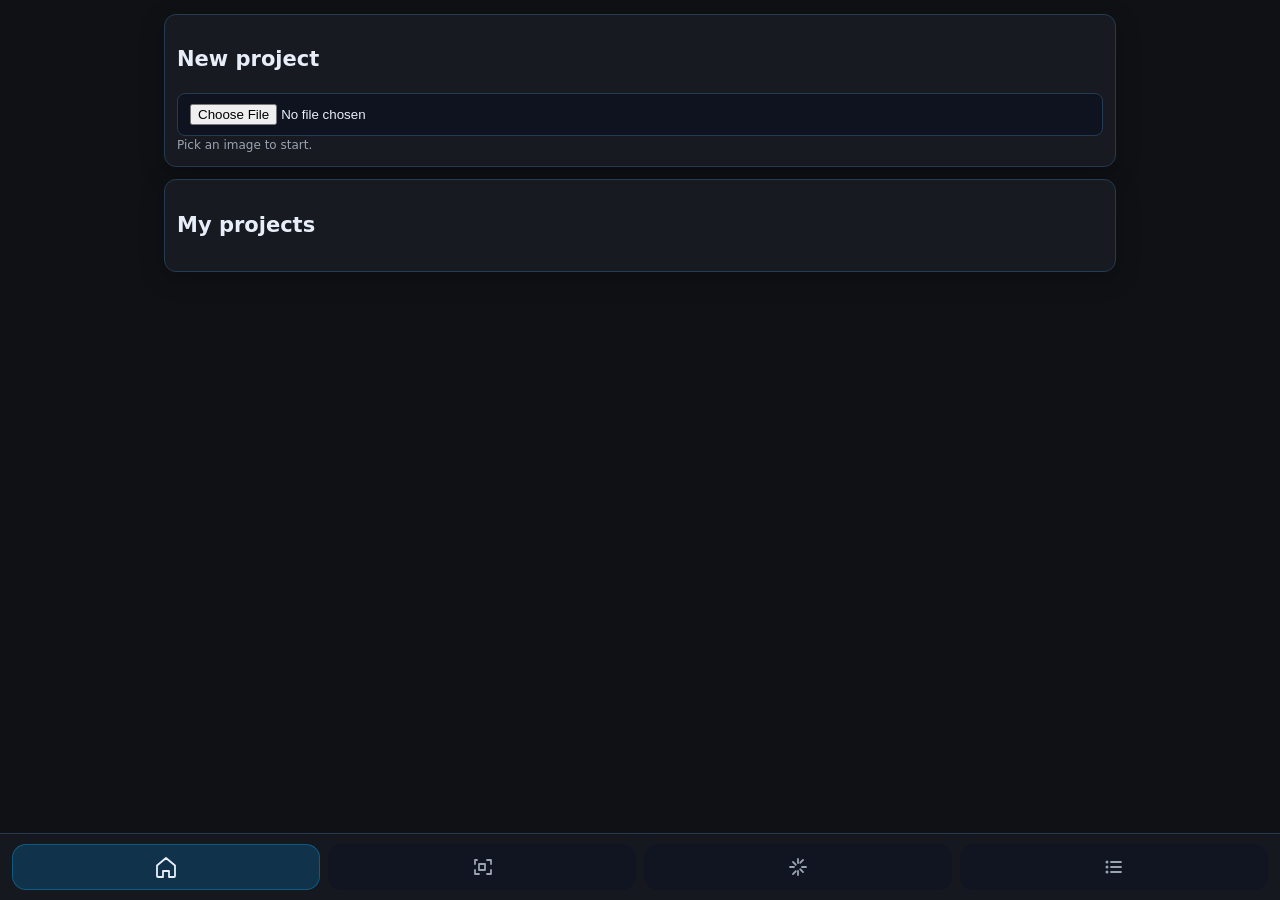
==== index.html @ cf30228d "Replace progress transport text with icons" ====
<!DOCTYPE html>
<html lang="en">
<head>
<meta charset="utf-8"/>
<meta name="viewport" content="width=device-width,initial-scale=1,viewport-fit=cover"/>
<title>Hammer Design — String Art</title>
<link rel="stylesheet" href="css/app.css"/>
<link rel="icon" href="data:,">
</head>
<body>
<main id="app">
  <section id="screen-1" class="screen" role="region" aria-label="Home">
    <div class="panel">
      <h2>New project</h2>
      <input id="e1-file" type="file" accept="image/*"/>
      <div class="hint">Pick an image to start.</div>
    </div>
    <div class="panel">
      <h2>My projects</h2>
      <ul id="project-list" class="list"></ul>
    </div>
  </section>

  <section id="screen-2" class="screen" role="region" aria-label="Crop">
    <div class="panel">
      <div class="canvas-wrap"><canvas id="crop-canvas" width="600" height="600" aria-label="Crop canvas"></canvas></div>
      <div class="row">
        <label>Zoom <input id="crop-zoom" type="range" min="0.2" max="5" step="0.01" value="1"/></label>
        <label>Rotate <input id="crop-rot" type="range" min="-180" max="180" step="0.1" value="0"/></label>
      </div>
      <div class="btns">
        <button id="crop-reset">Reset</button>
        <button id="crop-confirm" class="primary">Confirm</button>
      </div>
      <div class="hint">Pinch to zoom and drag to position. Circular mask is the final board.</div>
    </div>
  </section>

  <section id="screen-3" class="screen" role="region" aria-label="Generate">
    <div class="panel">
      <div class="row">
        <label>Pins <input id="p-pins" type="number" min="180" max="360" step="1" value="240"/></label>
        <label>Steps <input id="p-steps" type="number" min="1500" max="6000" step="50" value="3000"/></label>
      </div>
      <div class="row">
        <label>Min turn angle (deg) <input id="p-angle" type="number" min="10" max="25" step="1" value="15"/></label>
        <label>Min pin distance <input id="p-mindist" type="number" min="6" max="60" step="1" value="15"/></label>
      </div>
      <div class="row">
        <label>Fade <input id="p-fade" type="number" min="1" max="100" step="1" value="50"/></label>
        <label>Seed <input id="p-seed" type="number" step="1" value="1337"/></label>
      </div>
      <div class="row">
        <label>Thread width (px) <input id="p-width" type="number" min="0.6" max="1.2" step="0.1" value="0.8"/></label>
        <label>Alpha (0–255) <input id="p-alpha" type="number" min="10" max="255" step="1" value="180"/></label>
      </div>
      <div class="row">
        <label>Thread color
          <select id="p-color"><option value="#000000">Black</option><option value="#ffffff">White</option></select>
        </label>
        <label>Board
          <select id="p-board"><option value="white">White</option><option value="black">Black</option></select>
        </label>
      </div>

      <div class="btns">
        <button id="gen-start" class="primary">Generate</button>
        <button id="gen-pause">Pause</button>
        <button id="gen-resume">Resume</button>
        <button id="gen-cancel" class="danger">Cancel</button>
      </div>
      <div class="meter"><i id="gen-bar" style="width:0%"></i></div>
      <div id="gen-status" class="tiny">Idle</div>
      <div class="canvas-wrap"><canvas id="render-canvas" width="720" height="720" aria-label="Render preview"></canvas></div>
    </div>
  </section>

  <section id="screen-4" class="screen" role="region" aria-label="Steps">
    <div class="panel">
      <div class="e4-board-wrap">
        <div class="e4-toolbar">
          <button id="exp-png" class="good icon-btn">
            <svg aria-hidden="true" viewBox="0 0 32 32" focusable="false">
              <g fill="none" stroke="currentColor" stroke-width="2" stroke-linecap="round" stroke-linejoin="round">
                <path d="M16 5v11"/>
                <path d="m12.5 12.5 3.5 3.5 3.5-3.5"/>
                <path d="M7 17v6a3 3 0 0 0 3 3h12a3 3 0 0 0 3-3v-6"/>
                <path d="M11 23h10"/>
              </g>
              <rect x="5" y="5" width="14" height="9" rx="2.5" fill="currentColor" opacity="0.12" stroke="currentColor" stroke-width="1.5"/>
              <text x="12" y="9.5" text-anchor="middle" dominant-baseline="middle" font-size="4.4" font-weight="700" font-family="inherit" fill="currentColor">PNG</text>
            </svg>
            <span class="sr-only">Export PNG</span>
          </button>
          <button id="exp-svg" class="icon-btn">
            <svg aria-hidden="true" viewBox="0 0 32 32" focusable="false">
              <g fill="none" stroke="currentColor" stroke-width="2" stroke-linecap="round" stroke-linejoin="round">
                <path d="M16 5v11"/>
                <path d="m12.5 12.5 3.5 3.5 3.5-3.5"/>
                <path d="M7 17v6a3 3 0 0 0 3 3h12a3 3 0 0 0 3-3v-6"/>
                <path d="M11 23h10"/>
              </g>
              <rect x="5" y="5" width="14" height="9" rx="2.5" fill="currentColor" opacity="0.12" stroke="currentColor" stroke-width="1.5"/>
              <text x="12" y="9.5" text-anchor="middle" dominant-baseline="middle" font-size="4.4" font-weight="700" font-family="inherit" fill="currentColor">SVG</text>
            </svg>
            <span class="sr-only">Export SVG</span>
          </button>
          <button id="exp-csv" class="icon-btn">
            <svg aria-hidden="true" viewBox="0 0 32 32" focusable="false">
              <g fill="none" stroke="currentColor" stroke-width="2" stroke-linecap="round" stroke-linejoin="round">
                <path d="M16 5v11"/>
                <path d="m12.5 12.5 3.5 3.5 3.5-3.5"/>
                <path d="M7 17v6a3 3 0 0 0 3 3h12a3 3 0 0 0 3-3v-6"/>
                <path d="M11 23h10"/>
              </g>
              <rect x="5" y="5" width="14" height="9" rx="2.5" fill="currentColor" opacity="0.12" stroke="currentColor" stroke-width="1.5"/>
              <text x="12" y="9.5" text-anchor="middle" dominant-baseline="middle" font-size="4.4" font-weight="700" font-family="inherit" fill="currentColor">CSV</text>
            </svg>
            <span class="sr-only">Export CSV</span>
          </button>
          <button id="exp-json" class="icon-btn">
            <svg aria-hidden="true" viewBox="0 0 32 32" focusable="false">
              <g fill="none" stroke="currentColor" stroke-width="2" stroke-linecap="round" stroke-linejoin="round">
                <path d="M16 5v11"/>
                <path d="m12.5 12.5 3.5 3.5 3.5-3.5"/>
                <path d="M7 17v6a3 3 0 0 0 3 3h12a3 3 0 0 0 3-3v-6"/>
                <path d="M11 23h10"/>
              </g>
              <rect x="5" y="5" width="14" height="9" rx="2.5" fill="currentColor" opacity="0.12" stroke="currentColor" stroke-width="1.5"/>
              <text x="12" y="9.5" text-anchor="middle" dominant-baseline="middle" font-size="3.6" font-weight="700" font-family="inherit" fill="currentColor">JSON</text>
            </svg>
            <span class="sr-only">Export JSON</span>
          </button>
        </div>
        <div class="canvas-wrap"><canvas id="viewer-canvas" width="1440" height="1440" aria-label="Viewer"></canvas></div>
      </div>

      <div class="e4-progress">
        <button id="e4-first" class="icon-btn">
          <svg aria-hidden="true" viewBox="0 0 24 24" focusable="false">
            <path d="M7 5v14" stroke="currentColor" stroke-width="2" stroke-linecap="round" stroke-linejoin="round" fill="none"/>
            <path d="M17 19 9 12l8-7" stroke="currentColor" stroke-width="2" stroke-linecap="round" stroke-linejoin="round" fill="none"/>
          </svg>
          <span class="sr-only">First step</span>
        </button>
        <div class="e4-progress-center">
          <span id="e4-progress-label">0 / 0</span>
          <div class="e4-progress-bar" role="progressbar" aria-valuemin="0" aria-valuemax="0" aria-valuenow="0">
            <i id="e4-progress-fill" class="e4-progress-fill"></i>
          </div>
        </div>
        <div class="e4-progress-actions">
          <button id="e4-last" class="icon-btn">
            <svg aria-hidden="true" viewBox="0 0 24 24" focusable="false">
              <path d="M17 5v14" stroke="currentColor" stroke-width="2" stroke-linecap="round" stroke-linejoin="round" fill="none"/>
              <path d="m7 5 8 7-8 7" stroke="currentColor" stroke-width="2" stroke-linecap="round" stroke-linejoin="round" fill="none"/>
            </svg>
            <span class="sr-only">Last step</span>
          </button>
          <button id="e4-step-jump" class="icon-btn">
            <svg aria-hidden="true" viewBox="0 0 24 24" focusable="false">
              <path d="M5 9h14M5 15h14M9 5v14M15 5v14" stroke="currentColor" stroke-width="2" stroke-linecap="round" stroke-linejoin="round" fill="none"/>
            </svg>
            <span class="sr-only">Jump to step</span>
          </button>
        </div>
      </div>

      <div class="e4-step-cells">
        <div id="e4-prev-pin" class="e4-step-cell e4-cell">
          <span class="e4-step-value" data-value></span>
          <span class="e4-step-placeholder" data-placeholder>—</span>
        </div>
        <div id="e4-current-pin" class="e4-step-cell e4-cell">
          <span class="e4-step-value" data-value></span>
          <span class="e4-step-placeholder" data-placeholder>—</span>
        </div>
        <div id="e4-next-pin" class="e4-step-cell e4-cell">
          <span class="e4-step-value" data-value></span>
          <span class="e4-step-placeholder" data-placeholder>—</span>
        </div>
      </div>

      <div class="e4-controls">
        <div class="e4-speed-control">
          <button id="e4-speed" class="e4-control-speed e4-speed" type="button" aria-haspopup="menu" aria-expanded="false">Speed 3s</button>
          <ul id="e4-speed-menu" class="e4-speed-menu" role="menu" aria-hidden="true"></ul>
        </div>
        <div class="e4-control-group e4-transport">
          <button id="e4-prev">Prev</button>
          <button id="e4-play" aria-pressed="false">Play</button>
          <button id="e4-next">Next</button>
        </div>
        <button id="e4-voice" class="e4-control-voice e4-voice" aria-pressed="false">Voice Off</button>
      </div>
      <div class="tiny">© 2025 Hammer Design</div>
    </div>
  </section>
</main>

<nav class="app-nav" aria-label="Primary">
  <button type="button" data-nav="1" aria-controls="screen-1">
    <svg aria-hidden="true" viewBox="0 0 24 24" focusable="false">
      <path d="M3 10.5 12 3l9 7.5v10.5a1 1 0 0 1-1 1h-5v-6h-6v6H4a1 1 0 0 1-1-1z"/>
    </svg>
    <span class="sr-only">Home</span>
  </button>
  <button type="button" data-nav="2" aria-controls="screen-2">
    <svg aria-hidden="true" viewBox="0 0 24 24" focusable="false">
      <path d="M7 5H5v4M5 15v4h4M17 5h4v4M17 19h4v-4"/>
      <path d="M9 9h6v6H9z"/>
    </svg>
    <span class="sr-only">Crop</span>
  </button>
  <button type="button" data-nav="3" aria-controls="screen-3">
    <svg aria-hidden="true" viewBox="0 0 24 24" focusable="false">
      <path d="M12 4v4m0 8v4m8-8h-4m-8 0H4m13.07-7.07-2.83 2.83m0 6.48 2.83 2.83M6.93 6.93l2.83 2.83m0 6.48-2.83 2.83"/>
    </svg>
    <span class="sr-only">Generate</span>
  </button>
  <button type="button" data-nav="4" aria-controls="screen-4">
    <svg aria-hidden="true" viewBox="0 0 24 24" focusable="false">
      <path d="M9 7h10M9 12h10M9 17h10"/>
      <circle cx="5" cy="7" r="1.5"/>
      <circle cx="5" cy="12" r="1.5"/>
      <circle cx="5" cy="17" r="1.5"/>
    </svg>
    <span class="sr-only">Steps</span>
  </button>
</nav>

<script type="module">
  import * as State from './js/state.js';
  import * as UI from './js/ui.js';
  import './js/i18n.js';
  UI.mount();
  State.go(1);
</script>
</body>
</html>
---- css/app.css ----
:root{--brand:#0EA5E9;--accent:#F59E0B;--bg:#0f1115;--panel:#171a21;--text:#e8eef9;--muted:#9aa3b2;--ring:#243b53;}
*{box-sizing:border-box}
html,body{height:100%}
body{margin:0;background:var(--bg);color:var(--text);font:14px/1.5 system-ui,Segoe UI,Roboto,Arial}
.screen{display:none;padding:14px;max-width:980px;margin:0 auto;padding-bottom:120px}
.screen.active{display:block}
.panel{background:var(--panel);border:1px solid var(--ring);border-radius:12px;padding:12px;margin-bottom:12px;box-shadow:0 6px 24px rgba(0,0,0,.25)}
.row{display:grid;grid-template-columns:1fr 1fr;gap:10px}
@media(max-width:720px){.row{grid-template-columns:1fr}}
.btns{display:flex;flex-wrap:wrap;gap:8px;margin-top:8px}
button{appearance:none;border:1px solid var(--ring);background:#0f1320;color:var(--text);padding:10px 12px;border-radius:10px;cursor:pointer;font-weight:600}
#gen-pause,#gen-resume{display:none}
button.primary{background:color-mix(in srgb, var(--brand) 22%, #0f1320 78%);border-color:#1e78a8}
button.danger{background:color-mix(in srgb, #ef4444 22%, #0f1320 78%);border-color:#7a2a2a}
button.good{background:color-mix(in srgb, #22c55e 22%, #0f1320 78%);border-color:#2e7d60}
.icon-btn{width:44px;height:44px;padding:0;display:inline-flex;align-items:center;justify-content:center;gap:0;line-height:0;border-radius:12px;transition:transform .18s ease, box-shadow .18s ease}
.icon-btn svg{width:24px;height:24px;display:block;transition:transform .18s ease}
.icon-btn:hover svg,.icon-btn:focus-visible svg{transform:translateY(-1px)}
.icon-btn:focus-visible{outline:2px solid var(--brand);outline-offset:2px}
input,select{width:100%;padding:10px 12px;border-radius:8px;border:1px solid var(--ring);background:#0f1320;color:var(--text)}
.canvas-wrap{display:flex;justify-content:center;align-items:center;min-height:50vh}
canvas{display:block;width:100%;height:auto;border-radius:12px;background:#111}
#crop-canvas{touch-action:none}
.list{list-style:none;margin:0;padding:0;display:grid;gap:8px}
.list li{display:flex;justify-content:space-between;gap:8px;align-items:center;background:#0f1320;border:1px solid var(--ring);padding:8px 10px;border-radius:10px}
.meter{height:10px;border-radius:999px;background:#0d1220;border:1px solid var(--ring);overflow:hidden;margin-top:8px}
.meter>i{display:block;height:100%;width:0%;background:linear-gradient(90deg,var(--brand),var(--accent))}
.hint{color:var(--muted);font-size:12px}
.tiny{color:var(--muted);font-size:12px}

/* Sabit alt sekme çubuğu */
.app-nav{position:fixed;bottom:0;left:0;right:0;z-index:10;display:flex;gap:8px;justify-content:space-around;padding:10px 12px calc(10px + env(safe-area-inset-bottom,0));background-color:color-mix(in srgb, var(--panel) 92%, transparent);backdrop-filter:blur(12px);border-top:1px solid var(--ring)}
.app-nav button{flex:1;display:flex;flex-direction:column;align-items:center;justify-content:center;gap:6px;padding:10px 12px;border-radius:14px;background:color-mix(in srgb, #101522 92%, transparent);border:1px solid transparent;color:var(--muted);font-size:11px;text-transform:uppercase;letter-spacing:0.05em;font-weight:600;transition:color .2s ease, background-color .2s ease, border-color .2s ease}
.app-nav button svg{width:24px;height:24px}
.app-nav button svg path{fill:none;stroke:currentColor;stroke-width:1.8;stroke-linecap:round;stroke-linejoin:round}
.app-nav button svg circle{fill:currentColor}
.app-nav button.is-active{color:var(--text);background:color-mix(in srgb, var(--brand) 20%, #101522 80%);border-color:color-mix(in srgb, var(--brand) 35%, transparent)}
.app-nav button:focus-visible{outline:2px solid var(--brand);outline-offset:2px}
.app-nav button:hover{color:var(--text)}
.sr-only{position:absolute;width:1px;height:1px;padding:0;margin:-1px;overflow:hidden;clip:rect(0,0,0,0);white-space:nowrap;border:0}
@supports(padding:max(0px)){
  .app-nav{padding:10px 12px max(10px, env(safe-area-inset-bottom,0));}
}

/* e4 ekranı */
#screen-4 .panel{display:flex;flex-direction:column;gap:20px}
#screen-4 .e4-board-wrap{position:relative;display:flex;flex-direction:column;gap:16px;align-items:center;width:100%}
#screen-4 .e4-board-wrap .canvas-wrap{width:100%}
#screen-4 .e4-toolbar{display:flex;flex-wrap:wrap;gap:10px;justify-content:flex-start;align-self:flex-start}
#screen-4 .e4-toolbar button{flex:0 0 auto}
#screen-4 .e4-progress{display:grid;grid-template-columns:auto minmax(0,1fr) auto;gap:14px;align-items:center}
#screen-4 .e4-progress button{white-space:nowrap}
#screen-4 .e4-progress .icon-btn{width:42px;height:42px;min-width:42px;padding:0;border-radius:11px;display:inline-flex;align-items:center;justify-content:center}
#screen-4 .e4-progress .icon-btn svg{width:22px;height:22px}
#screen-4 .e4-progress-center{display:flex;flex-direction:column;gap:6px;text-align:center}
#screen-4 #e4-progress-label{font-size:18px;font-weight:700;letter-spacing:.03em}
#screen-4 .e4-progress-bar{position:relative;height:12px;border-radius:999px;background:color-mix(in srgb, #0f1320 70%, transparent);border:1px solid color-mix(in srgb, var(--brand) 30%, var(--ring) 70%);overflow:hidden;box-shadow:inset 0 0 0 1px rgba(4,9,20,.35);cursor:default;pointer-events:none}
#screen-4 .e4-progress-fill{display:block;height:100%;width:0;background:linear-gradient(90deg,var(--brand),color-mix(in srgb, var(--accent) 65%, var(--brand) 35%));transition:width .25s ease;cursor:default}
#screen-4 .e4-progress-actions{display:flex;gap:10px;flex-wrap:wrap;justify-content:flex-end}
#screen-4 .e4-step-cells{display:grid;grid-template-columns:minmax(48px,max-content) minmax(72px,max-content) minmax(48px,max-content);gap:8px;justify-content:center}
#screen-4 .e4-cell{display:flex;flex-direction:column;justify-content:center;align-items:center;gap:6px;text-align:center;padding:6px 8px;border-radius:14px;background:color-mix(in srgb, #0f1320 90%, transparent);border:1px solid color-mix(in srgb, var(--ring) 70%, transparent);min-height:38px;font-size:16px;font-weight:600;transition:border-color .2s ease,background-color .2s ease,color .2s ease,box-shadow .2s ease}
#screen-4 #e4-current-pin{padding:14px 20px;font-size:19px;min-height:48px}
#screen-4 #e4-current-pin .e4-step-value{font-size:32px}
#screen-4 .e4-cell .e4-step-value{font-size:22px;letter-spacing:.02em}
#screen-4 .e4-cell .e4-step-placeholder{color:var(--muted);font-weight:500;letter-spacing:.08em;text-transform:uppercase;font-size:12px}
#screen-4 .e4-cell.is-active{border-color:color-mix(in srgb, var(--brand) 65%, transparent);background:color-mix(in srgb, var(--brand) 22%, #0f1320 78%);box-shadow:0 0 0 2px color-mix(in srgb, var(--brand) 45%, transparent)}
#screen-4 .e4-cell.is-active .e4-step-placeholder{opacity:.5}
#screen-4 .e4-cell.is-empty{background:color-mix(in srgb, #0f1320 70%, transparent);border-style:dashed;border-color:color-mix(in srgb, var(--ring) 55%, transparent);color:var(--muted)}
#screen-4 .e4-cell.is-disabled{opacity:.55;filter:saturate(.6)}
#screen-4 .e4-cell [data-value][hidden],#screen-4 .e4-cell [data-placeholder][hidden]{display:none}
#screen-4 .e4-controls{display:flex;align-items:center;justify-content:space-between;gap:12px;flex-wrap:wrap}
#screen-4 .e4-controls>button{flex:0 0 auto}
#screen-4 .e4-controls>.e4-speed-control{flex:0 0 auto}
#screen-4 .e4-speed-control{position:relative;display:flex;flex-direction:column;align-items:stretch;min-width:0}
#screen-4 .e4-speed-control .e4-speed{width:100%}
#screen-4 .e4-speed,#screen-4 .e4-voice{white-space:nowrap}
#screen-4 .e4-speed.is-open{border-color:color-mix(in srgb, var(--accent) 55%, transparent);background:color-mix(in srgb, var(--accent) 22%, #0f1320 78%);box-shadow:0 0 0 1px color-mix(in srgb, var(--accent) 35%, transparent)}
#screen-4 .e4-transport{display:flex;align-items:center;justify-content:center;gap:10px;flex-wrap:wrap}
#screen-4 .e4-transport button{min-width:88px}
#screen-4 .e4-speed.is-on{border-color:color-mix(in srgb, var(--accent) 55%, transparent);background:color-mix(in srgb, var(--accent) 24%, #0f1320 76%);box-shadow:0 0 0 1px color-mix(in srgb, var(--accent) 40%, transparent)}
#screen-4 .e4-voice.is-on{border-color:color-mix(in srgb, var(--brand) 55%, transparent);background:color-mix(in srgb, var(--brand) 22%, #0f1320 78%);box-shadow:0 0 0 1px color-mix(in srgb, var(--brand) 35%, transparent)}

.e4-speed-menu{list-style:none;margin:6px 0 0;padding:6px;position:absolute;top:calc(100% + 6px);right:0;left:auto;display:flex;flex-direction:column;gap:4px;min-width:156px;max-width:min(220px,calc(100vw - 32px));max-height:280px;overflow-y:auto;background:color-mix(in srgb, #0f1320 95%, transparent);border:1px solid color-mix(in srgb, var(--accent) 30%, var(--ring) 70%);border-radius:12px;box-shadow:0 14px 34px rgba(0,0,0,.4);opacity:0;visibility:hidden;transform:translateY(-6px) scale(.98);pointer-events:none;transition:opacity .16s ease, transform .16s ease, visibility .16s linear;z-index:15}
.e4-speed-menu.is-open{opacity:1;visibility:visible;transform:translateY(0) scale(1);pointer-events:auto}
.e4-speed-menu li{margin:0;padding:0;list-style:none}
.e4-speed-option{width:100%;border:1px solid transparent;background:color-mix(in srgb, #131a2a 85%, transparent);color:var(--text);padding:8px 10px;border-radius:9px;text-align:left;font-weight:600;font-size:13px;line-height:1.4;cursor:pointer;transition:background-color .18s ease, border-color .18s ease, color .18s ease}
.e4-speed-option:hover,.e4-speed-option:focus-visible{background:color-mix(in srgb, var(--accent) 20%, #131a2a 80%);border-color:color-mix(in srgb, var(--accent) 35%, transparent);outline:none}
.e4-speed-option.is-active{background:color-mix(in srgb, var(--accent) 32%, #131a2a 68%);border-color:color-mix(in srgb, var(--accent) 45%, transparent)}
.e4-speed-option[aria-checked="true"]::after{content:"✓";float:right;font-weight:700;color:color-mix(in srgb, var(--text) 90%, var(--accent) 10%)}

@media(max-width:720px){
  #screen-4 .e4-progress{grid-template-columns:1fr;gap:12px}
  #screen-4 .e4-progress-actions{justify-content:center}
  #screen-4 .e4-progress button{width:100%}
  #screen-4 .e4-progress-center{text-align:center}
  #screen-4 .e4-controls{justify-content:center}
  #screen-4 .e4-controls>button{flex:1 1 160px}
  #screen-4 .e4-controls>.e4-speed-control{flex:1 1 160px}
  .e4-speed-menu{left:0;right:auto;width:100%;max-width:100%}
  #screen-4 .e4-transport{width:100%}
  #screen-4 .e4-transport button{flex:1 1 100px}
}
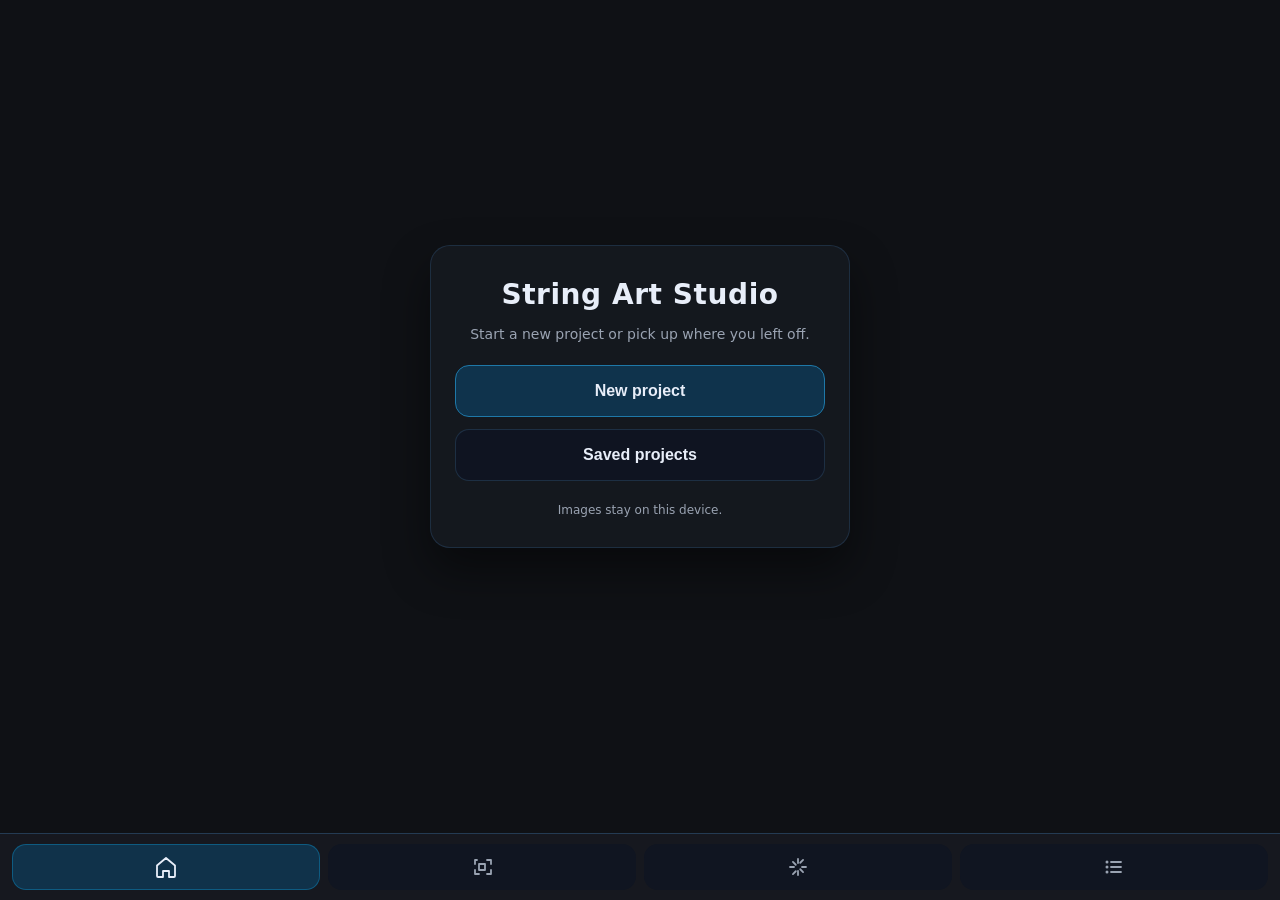
==== commit 44513794: "Redesign home screen and saved project management" ====
--- a/index.html
+++ b/index.html
@@ -10,14 +10,35 @@
 <body>
 <main id="app">
   <section id="screen-1" class="screen" role="region" aria-label="Home">
-    <div class="panel">
-      <h2>New project</h2>
-      <input id="e1-file" type="file" accept="image/*"/>
-      <div class="hint">Pick an image to start.</div>
-    </div>
-    <div class="panel">
-      <h2>My projects</h2>
-      <ul id="project-list" class="list"></ul>
+    <div class="e1-stage">
+      <div id="e1-home" class="e1-home">
+        <div class="e1-home-heading">
+          <h1 class="e1-title">String Art Studio</h1>
+          <p class="e1-subtitle">Start a new project or pick up where you left off.</p>
+        </div>
+        <div class="e1-actions">
+          <button id="e1-start" class="primary" type="button">New project</button>
+          <button id="e1-open" type="button">Saved projects</button>
+        </div>
+        <div class="e1-hint">Images stay on this device.</div>
+      </div>
+
+      <div id="e1-projects" class="e1-projects" hidden>
+        <header class="e1-projects-header">
+          <h2 class="e1-projects-title">Saved projects</h2>
+          <button id="e1-back" class="e1-back-btn" type="button">
+            <svg aria-hidden="true" viewBox="0 0 24 24" focusable="false">
+              <path d="m8 5 8 7-8 7" fill="none" stroke="currentColor" stroke-width="2" stroke-linecap="round" stroke-linejoin="round"/>
+            </svg>
+            <span class="sr-only">Back to home</span>
+          </button>
+        </header>
+        <div class="e1-projects-body">
+          <ul id="project-list" class="project-cards" aria-label="Saved projects"></ul>
+          <div id="project-list-empty" class="project-list-empty" hidden>No saved projects yet. Generate and save one from the viewer to see it here.</div>
+        </div>
+      </div>
+      <input id="e1-file" type="file" accept="image/*" hidden/>
     </div>
   </section>
 
@@ -79,6 +100,16 @@
     <div class="panel">
       <div class="e4-board-wrap">
         <div class="e4-toolbar">
+          <button id="save-project" class="icon-btn">
+            <svg aria-hidden="true" viewBox="0 0 24 24" focusable="false">
+              <g fill="none" stroke="currentColor" stroke-width="2" stroke-linecap="round" stroke-linejoin="round">
+                <path d="M5 7a2 2 0 0 1 2-2h10l2 2v12a2 2 0 0 1-2 2H7a2 2 0 0 1-2-2Z"/>
+                <path d="M9 7V5h6v4H9Z"/>
+                <path d="M9 15h6"/>
+              </g>
+            </svg>
+            <span class="sr-only">Save project</span>
+          </button>
           <button id="exp-png" class="good icon-btn">
             <svg aria-hidden="true" viewBox="0 0 32 32" focusable="false">
               <g fill="none" stroke="currentColor" stroke-width="2" stroke-linecap="round" stroke-linejoin="round">
@@ -183,15 +214,80 @@
 
       <div class="e4-controls">
         <div class="e4-speed-control">
-          <button id="e4-speed" class="e4-control-speed e4-speed" type="button" aria-haspopup="menu" aria-expanded="false">Speed 3s</button>
+          <button id="e4-speed" class="e4-control-speed e4-speed" type="button" aria-haspopup="menu" aria-expanded="false">
+            <svg aria-hidden="true" viewBox="0 0 24 24" focusable="false" class="speed-icon">
+              <g fill="none" stroke="currentColor" stroke-width="1.8" stroke-linecap="round" stroke-linejoin="round">
+                <circle cx="12" cy="13" r="7"/>
+                <path d="M12 9v4l3 1.5"/>
+                <path d="M9 4h6"/>
+                <path d="M10 2h4"/>
+                <path d="m17.5 6.5 1.5-1.5"/>
+              </g>
+            </svg>
+            <span class="speed-value" aria-hidden="true">3s</span>
+            <span class="speed-caret" aria-hidden="true">▾</span>
+            <span class="sr-only">Playback speed</span>
+          </button>
           <ul id="e4-speed-menu" class="e4-speed-menu" role="menu" aria-hidden="true"></ul>
         </div>
         <div class="e4-control-group e4-transport">
-          <button id="e4-prev">Prev</button>
-          <button id="e4-play" aria-pressed="false">Play</button>
-          <button id="e4-next">Next</button>
-        </div>
-        <button id="e4-voice" class="e4-control-voice e4-voice" aria-pressed="false">Voice Off</button>
+          <button id="e4-prev" class="icon-btn" type="button">
+            <svg aria-hidden="true" viewBox="0 0 24 24" focusable="false">
+              <path d="m14 6-6 6 6 6" fill="none" stroke="currentColor" stroke-width="2" stroke-linecap="round" stroke-linejoin="round"/>
+            </svg>
+            <span class="sr-only">Previous step</span>
+          </button>
+          <button id="e4-play" class="icon-btn" type="button" aria-pressed="false">
+            <svg aria-hidden="true" viewBox="0 0 24 24" focusable="false" data-state="play">
+              <path d="m10 7 8 5-8 5z" fill="currentColor"/>
+            </svg>
+            <svg aria-hidden="true" viewBox="0 0 24 24" focusable="false" data-state="pause" hidden>
+              <g fill="none" stroke="currentColor" stroke-width="2" stroke-linecap="round">
+                <path d="M10 7v10"/>
+                <path d="M14 7v10"/>
+              </g>
+            </svg>
+            <span class="sr-only" data-state="play">Play</span>
+            <span class="sr-only" data-state="pause" hidden>Pause</span>
+          </button>
+          <button id="e4-next" class="icon-btn" type="button">
+            <svg aria-hidden="true" viewBox="0 0 24 24" focusable="false">
+              <path d="m10 6 6 6-6 6" fill="none" stroke="currentColor" stroke-width="2" stroke-linecap="round" stroke-linejoin="round"/>
+            </svg>
+            <span class="sr-only">Next step</span>
+          </button>
+        </div>
+        <button id="e4-voice" class="e4-control-voice e4-voice" type="button" aria-pressed="false" aria-label="Voice off">
+          <span class="sr-only" data-voice-label>Voice off</span>
+          <span class="voice-icon is-active" data-state="off">
+            <svg aria-hidden="true" viewBox="0 0 24 24" focusable="false">
+              <path d="M12 3a3 3 0 0 1 3 3v6a3 3 0 0 1-6 0V6a3 3 0 0 1 3-3z" fill="none" stroke="currentColor" stroke-width="2" stroke-linecap="round" stroke-linejoin="round"/>
+              <path d="M5 11v1a7 7 0 0 0 14 0v-1" fill="none" stroke="currentColor" stroke-width="2" stroke-linecap="round" stroke-linejoin="round"/>
+              <path d="M12 19v4" fill="none" stroke="currentColor" stroke-width="2" stroke-linecap="round" stroke-linejoin="round"/>
+              <path d="M8 23h8" fill="none" stroke="currentColor" stroke-width="2" stroke-linecap="round" stroke-linejoin="round"/>
+            </svg>
+          </span>
+          <span class="voice-icon" data-state="on">
+            <svg aria-hidden="true" viewBox="0 0 24 24" focusable="false">
+              <path d="M12 3a3 3 0 0 1 3 3v6a3 3 0 0 1-6 0V6a3 3 0 0 1 3-3z" fill="none" stroke="currentColor" stroke-width="2" stroke-linecap="round" stroke-linejoin="round"/>
+              <path d="M5 11v1a7 7 0 0 0 14 0v-1" fill="none" stroke="currentColor" stroke-width="2" stroke-linecap="round" stroke-linejoin="round"/>
+              <path d="M12 19v4" fill="none" stroke="currentColor" stroke-width="2" stroke-linecap="round" stroke-linejoin="round"/>
+              <path d="M8 23h8" fill="none" stroke="currentColor" stroke-width="2" stroke-linecap="round" stroke-linejoin="round"/>
+              <path d="M18 8a4 4 0 0 1 0 8" fill="none" stroke="currentColor" stroke-width="2" stroke-linecap="round" stroke-linejoin="round"/>
+              <path d="M20.5 6.5a7 7 0 0 1 0 11" fill="none" stroke="currentColor" stroke-width="2" stroke-linecap="round" stroke-linejoin="round"/>
+            </svg>
+          </span>
+          <span class="voice-icon" data-state="unavailable">
+            <svg aria-hidden="true" viewBox="0 0 24 24" focusable="false">
+              <path d="M12 3a3 3 0 0 1 3 3v6a3 3 0 0 1-6 0V6a3 3 0 0 1 3-3z" fill="none" stroke="currentColor" stroke-width="2" stroke-linecap="round" stroke-linejoin="round"/>
+              <path d="M5 11v1a7 7 0 0 0 14 0v-1" fill="none" stroke="currentColor" stroke-width="2" stroke-linecap="round" stroke-linejoin="round"/>
+              <path d="M12 19v4" fill="none" stroke="currentColor" stroke-width="2" stroke-linecap="round" stroke-linejoin="round"/>
+              <path d="M8 23h8" fill="none" stroke="currentColor" stroke-width="2" stroke-linecap="round" stroke-linejoin="round"/>
+              <path d="M16 15l4 4" fill="none" stroke="currentColor" stroke-width="2" stroke-linecap="round" stroke-linejoin="round"/>
+              <path d="M20 15l-4 4" fill="none" stroke="currentColor" stroke-width="2" stroke-linecap="round" stroke-linejoin="round"/>
+            </svg>
+          </span>
+        </button>
       </div>
       <div class="tiny">© 2025 Hammer Design</div>
     </div>
--- a/css/app.css
+++ b/css/app.css
@@ -27,6 +27,56 @@
 .meter>i{display:block;height:100%;width:0%;background:linear-gradient(90deg,var(--brand),var(--accent))}
 .hint{color:var(--muted);font-size:12px}
 .tiny{color:var(--muted);font-size:12px}
+
+/* E1 */
+#screen-1{min-height:100vh;display:flex;align-items:center;justify-content:center;padding:32px 16px 140px}
+#screen-1 .e1-stage{width:100%;max-width:520px;position:relative;display:flex;align-items:center;justify-content:center}
+#screen-1 .e1-home{display:flex;flex-direction:column;align-items:center;justify-content:center;gap:20px;text-align:center;padding:28px 24px;background:color-mix(in srgb, var(--panel) 82%, transparent);border:1px solid color-mix(in srgb, var(--ring) 65%, transparent);border-radius:20px;box-shadow:0 22px 46px rgba(0,0,0,.45);min-width:min(100%,420px)}
+#screen-1 .e1-home.is-hidden{visibility:hidden;pointer-events:none}
+#screen-1 .e1-home-heading{display:flex;flex-direction:column;gap:8px}
+#screen-1 .e1-title{margin:0;font-size:28px;font-weight:700;letter-spacing:.02em}
+#screen-1 .e1-subtitle{margin:0;color:var(--muted);font-size:14px}
+#screen-1 .e1-actions{display:flex;flex-direction:column;gap:12px;width:100%}
+#screen-1 .e1-actions button{width:100%;padding:16px 18px;border-radius:14px;font-size:16px}
+#screen-1 .e1-actions button:not(.primary){background:color-mix(in srgb, #101522 92%, transparent);border:1px solid color-mix(in srgb, var(--ring) 70%, transparent);color:var(--text)}
+#screen-1 .e1-hint{color:var(--muted);font-size:12px}
+#screen-1 .e1-projects{position:absolute;inset:0;display:flex;flex-direction:column;background:color-mix(in srgb, var(--panel) 90%, transparent);border:1px solid color-mix(in srgb, var(--ring) 65%, transparent);border-radius:20px;box-shadow:0 24px 54px rgba(0,0,0,.48);padding:24px}
+#screen-1 .e1-projects[hidden]{display:none}
+#screen-1 .e1-projects-header{display:flex;align-items:center;justify-content:space-between;gap:16px;margin-bottom:12px}
+#screen-1 .e1-projects-title{margin:0;font-size:22px;font-weight:700}
+#screen-1 .e1-back-btn{display:inline-flex;align-items:center;justify-content:center;width:42px;height:42px;border-radius:12px;padding:0;background:color-mix(in srgb, #101522 88%, transparent);border:1px solid color-mix(in srgb, var(--ring) 70%, transparent);color:var(--text);transition:color .18s ease, border-color .18s ease, background-color .18s ease}
+#screen-1 .e1-back-btn svg{width:22px;height:22px;transform:scaleX(-1)}
+#screen-1 .e1-back-btn:hover,#screen-1 .e1-back-btn:focus-visible{color:var(--brand);border-color:color-mix(in srgb, var(--brand) 45%, transparent);outline:none}
+#screen-1 .e1-projects-body{flex:1;min-height:0;overflow-y:auto;padding-right:4px;margin-right:-4px}
+#screen-1 .project-cards{list-style:none;margin:0;padding:0;display:flex;flex-direction:column;gap:12px}
+#screen-1 .project-card{display:flex;align-items:center;gap:12px;border-radius:16px;background:color-mix(in srgb, #101522 94%, transparent);border:1px solid color-mix(in srgb, var(--ring) 65%, transparent);padding:12px 14px;box-shadow:0 10px 24px rgba(0,0,0,.35)}
+#screen-1 .project-card-main{flex:1;display:flex;align-items:center;gap:12px;border:none;background:none;color:inherit;padding:0;text-align:left;cursor:pointer}
+#screen-1 .project-card-main:focus-visible{outline:2px solid var(--brand);outline-offset:4px;border-radius:14px}
+#screen-1 .project-card-thumb{width:64px;height:64px;border-radius:50%;overflow:hidden;background:color-mix(in srgb, #0f1320 92%, transparent);display:flex;align-items:center;justify-content:center;flex-shrink:0;position:relative}
+#screen-1 .project-card-thumb img{width:100%;height:100%;object-fit:cover;display:block}
+#screen-1 .project-card-info{display:flex;flex-direction:column;gap:4px;min-width:0}
+#screen-1 .project-card-name{font-weight:600;font-size:16px;line-height:1.2;white-space:nowrap;overflow:hidden;text-overflow:ellipsis}
+#screen-1 .project-card-meta{font-size:13px;color:var(--muted)}
+#screen-1 .project-card-menu{position:relative;display:flex;align-items:center;justify-content:center}
+#screen-1 .project-card-menu-btn{width:40px;height:40px;border-radius:12px;padding:0;display:inline-flex;align-items:center;justify-content:center;background:color-mix(in srgb, #101522 88%, transparent);border:1px solid transparent;color:var(--muted);cursor:pointer;transition:color .18s ease, background-color .18s ease, border-color .18s ease}
+#screen-1 .project-card-menu-btn svg{width:20px;height:20px}
+#screen-1 .project-card-menu.is-open .project-card-menu-btn,#screen-1 .project-card-menu-btn:hover,#screen-1 .project-card-menu-btn:focus-visible{color:var(--text);border-color:color-mix(in srgb, var(--brand) 45%, transparent);outline:none}
+#screen-1 .project-card-menu-list{position:absolute;top:calc(100% + 6px);right:0;min-width:184px;display:flex;flex-direction:column;gap:4px;padding:6px;border-radius:14px;background:color-mix(in srgb, #0f1320 96%, transparent);border:1px solid color-mix(in srgb, var(--ring) 75%, transparent);box-shadow:0 20px 46px rgba(0,0,0,.5);opacity:0;visibility:hidden;transform:translateY(-6px);transition:opacity .16s ease, transform .16s ease, visibility .16s ease;z-index:30}
+#screen-1 .project-card-menu.is-open .project-card-menu-list{opacity:1;visibility:visible;transform:translateY(0)}
+#screen-1 .project-card-menu-list button{width:100%;text-align:left;padding:10px 12px;border-radius:10px;border:1px solid transparent;background:color-mix(in srgb, #131a2a 90%, transparent);color:var(--text);font-weight:600;cursor:pointer}
+#screen-1 .project-card-menu-list button:hover,#screen-1 .project-card-menu-list button:focus-visible{background:color-mix(in srgb, var(--brand) 25%, #131a2a 75%);border-color:color-mix(in srgb, var(--brand) 45%, transparent);outline:none}
+#screen-1 .project-card-menu-list button.is-danger{color:color-mix(in srgb, #fda4af 80%, var(--text) 20%)}
+#screen-1 .project-card-menu-list button.is-danger:hover,#screen-1 .project-card-menu-list button.is-danger:focus-visible{background:color-mix(in srgb, #7a2a2a 40%, #131a2a 60%);border-color:color-mix(in srgb, #ef4444 45%, transparent)}
+#screen-1 .project-list-empty{margin-top:40px;text-align:center;color:var(--muted);font-size:13px}
+
+@media(max-width:600px){
+  #screen-1{padding:24px 12px 130px}
+  #screen-1 .e1-home{padding:24px 20px}
+  #screen-1 .e1-projects{padding:20px 16px}
+  #screen-1 .project-card{flex-direction:column;align-items:flex-start}
+  #screen-1 .project-card-main{width:100%}
+  #screen-1 .project-card-menu{align-self:flex-end}
+}
 
 /* Sabit alt sekme çubuğu */
 .app-nav{position:fixed;bottom:0;left:0;right:0;z-index:10;display:flex;gap:8px;justify-content:space-around;padding:10px 12px calc(10px + env(safe-area-inset-bottom,0));background-color:color-mix(in srgb, var(--panel) 92%, transparent);backdrop-filter:blur(12px);border-top:1px solid var(--ring)}
@@ -74,9 +124,22 @@
 #screen-4 .e4-speed-control{position:relative;display:flex;flex-direction:column;align-items:stretch;min-width:0}
 #screen-4 .e4-speed-control .e4-speed{width:100%}
 #screen-4 .e4-speed,#screen-4 .e4-voice{white-space:nowrap}
+#screen-4 .e4-speed{display:inline-flex;align-items:center;justify-content:center;gap:6px;padding:10px 12px}
+#screen-4 .e4-speed .speed-icon{width:18px;height:18px;flex:0 0 auto;display:block}
+#screen-4 .e4-speed .speed-value{display:inline-flex;align-items:center;justify-content:center;font-variant-numeric:tabular-nums;letter-spacing:.01em}
+#screen-4 .e4-speed .speed-caret{font-size:12px;line-height:1;flex:0 0 auto}
 #screen-4 .e4-speed.is-open{border-color:color-mix(in srgb, var(--accent) 55%, transparent);background:color-mix(in srgb, var(--accent) 22%, #0f1320 78%);box-shadow:0 0 0 1px color-mix(in srgb, var(--accent) 35%, transparent)}
 #screen-4 .e4-transport{display:flex;align-items:center;justify-content:center;gap:10px;flex-wrap:wrap}
-#screen-4 .e4-transport button{min-width:88px}
+#screen-4 .e4-transport .icon-btn{width:44px;height:44px;min-width:44px;padding:0}
+#screen-4 .e4-transport .icon-btn svg{width:24px;height:24px}
+#screen-4 .e4-voice{width:44px;height:44px;min-width:44px;padding:0;display:inline-flex;align-items:center;justify-content:center;gap:0;line-height:0;border-radius:12px;transition:transform .18s ease, box-shadow .18s ease}
+#screen-4 .e4-voice:focus-visible{outline:2px solid var(--brand);outline-offset:2px}
+#screen-4 .e4-voice .voice-icon{display:none;align-items:center;justify-content:center}
+#screen-4 .e4-voice .voice-icon.is-active{display:flex}
+#screen-4 .e4-voice .voice-icon[hidden]{display:none}
+#screen-4 .e4-voice .voice-icon svg{width:24px;height:24px;display:block;transition:transform .18s ease}
+#screen-4 .e4-voice:hover .voice-icon.is-active svg,#screen-4 .e4-voice:focus-visible .voice-icon.is-active svg{transform:translateY(-1px)}
+#screen-4 #e4-play [data-state][hidden],#screen-4 #e4-play .sr-only[data-state][hidden]{display:none}
 #screen-4 .e4-speed.is-on{border-color:color-mix(in srgb, var(--accent) 55%, transparent);background:color-mix(in srgb, var(--accent) 24%, #0f1320 76%);box-shadow:0 0 0 1px color-mix(in srgb, var(--accent) 40%, transparent)}
 #screen-4 .e4-voice.is-on{border-color:color-mix(in srgb, var(--brand) 55%, transparent);background:color-mix(in srgb, var(--brand) 22%, #0f1320 78%);box-shadow:0 0 0 1px color-mix(in srgb, var(--brand) 35%, transparent)}
 
@@ -98,5 +161,5 @@
   #screen-4 .e4-controls>.e4-speed-control{flex:1 1 160px}
   .e4-speed-menu{left:0;right:auto;width:100%;max-width:100%}
   #screen-4 .e4-transport{width:100%}
-  #screen-4 .e4-transport button{flex:1 1 100px}
+  #screen-4 .e4-transport .icon-btn{flex:0 0 44px}
 }
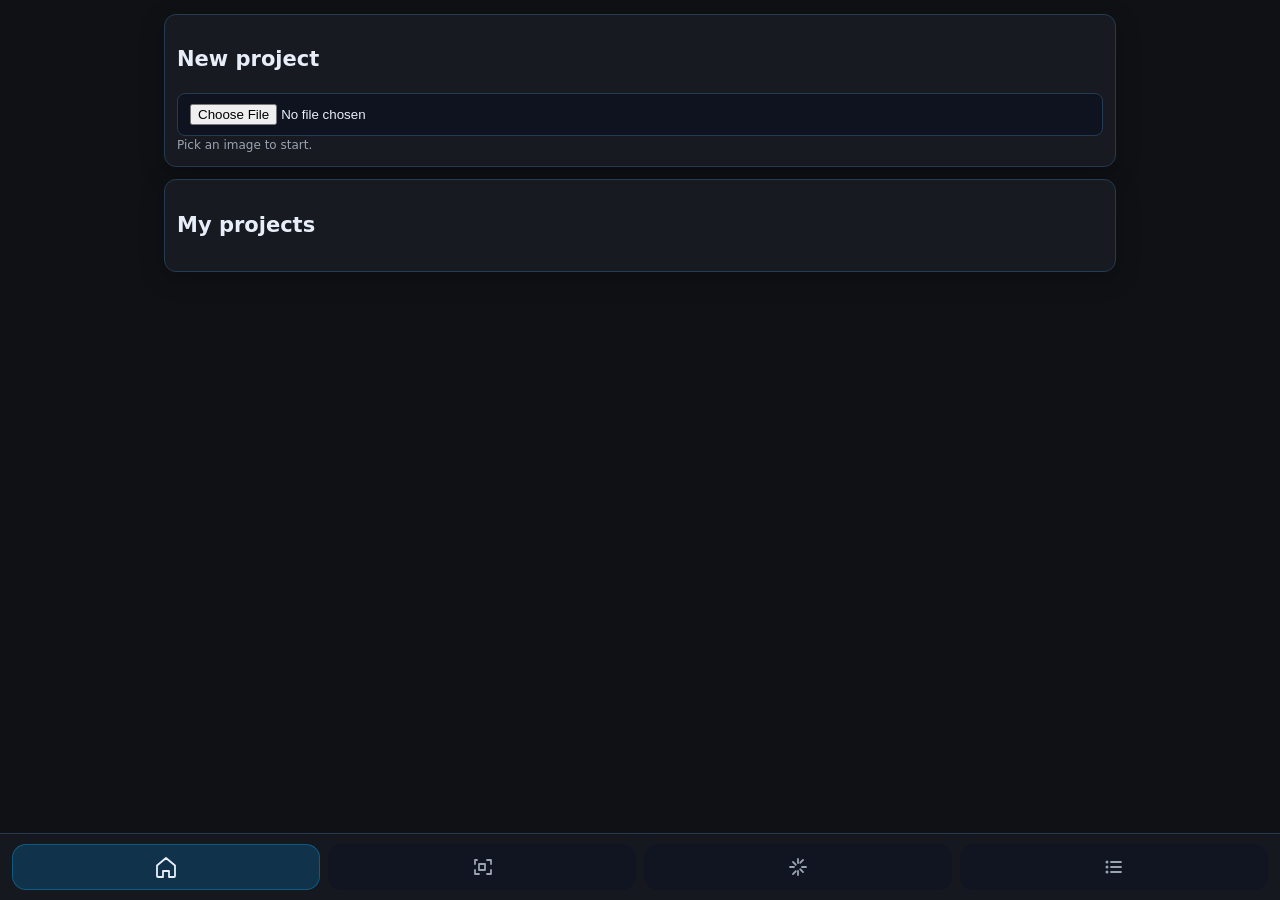
==== commit 92fbad0f: "Revert "Redesign home screen and saved project management"" ====
--- a/index.html
+++ b/index.html
@@ -10,35 +10,14 @@
 <body>
 <main id="app">
   <section id="screen-1" class="screen" role="region" aria-label="Home">
-    <div class="e1-stage">
-      <div id="e1-home" class="e1-home">
-        <div class="e1-home-heading">
-          <h1 class="e1-title">String Art Studio</h1>
-          <p class="e1-subtitle">Start a new project or pick up where you left off.</p>
-        </div>
-        <div class="e1-actions">
-          <button id="e1-start" class="primary" type="button">New project</button>
-          <button id="e1-open" type="button">Saved projects</button>
-        </div>
-        <div class="e1-hint">Images stay on this device.</div>
-      </div>
-
-      <div id="e1-projects" class="e1-projects" hidden>
-        <header class="e1-projects-header">
-          <h2 class="e1-projects-title">Saved projects</h2>
-          <button id="e1-back" class="e1-back-btn" type="button">
-            <svg aria-hidden="true" viewBox="0 0 24 24" focusable="false">
-              <path d="m8 5 8 7-8 7" fill="none" stroke="currentColor" stroke-width="2" stroke-linecap="round" stroke-linejoin="round"/>
-            </svg>
-            <span class="sr-only">Back to home</span>
-          </button>
-        </header>
-        <div class="e1-projects-body">
-          <ul id="project-list" class="project-cards" aria-label="Saved projects"></ul>
-          <div id="project-list-empty" class="project-list-empty" hidden>No saved projects yet. Generate and save one from the viewer to see it here.</div>
-        </div>
-      </div>
-      <input id="e1-file" type="file" accept="image/*" hidden/>
+    <div class="panel">
+      <h2>New project</h2>
+      <input id="e1-file" type="file" accept="image/*"/>
+      <div class="hint">Pick an image to start.</div>
+    </div>
+    <div class="panel">
+      <h2>My projects</h2>
+      <ul id="project-list" class="list"></ul>
     </div>
   </section>
 
--- a/css/app.css
+++ b/css/app.css
@@ -27,56 +27,6 @@
 .meter>i{display:block;height:100%;width:0%;background:linear-gradient(90deg,var(--brand),var(--accent))}
 .hint{color:var(--muted);font-size:12px}
 .tiny{color:var(--muted);font-size:12px}
-
-/* E1 */
-#screen-1{min-height:100vh;display:flex;align-items:center;justify-content:center;padding:32px 16px 140px}
-#screen-1 .e1-stage{width:100%;max-width:520px;position:relative;display:flex;align-items:center;justify-content:center}
-#screen-1 .e1-home{display:flex;flex-direction:column;align-items:center;justify-content:center;gap:20px;text-align:center;padding:28px 24px;background:color-mix(in srgb, var(--panel) 82%, transparent);border:1px solid color-mix(in srgb, var(--ring) 65%, transparent);border-radius:20px;box-shadow:0 22px 46px rgba(0,0,0,.45);min-width:min(100%,420px)}
-#screen-1 .e1-home.is-hidden{visibility:hidden;pointer-events:none}
-#screen-1 .e1-home-heading{display:flex;flex-direction:column;gap:8px}
-#screen-1 .e1-title{margin:0;font-size:28px;font-weight:700;letter-spacing:.02em}
-#screen-1 .e1-subtitle{margin:0;color:var(--muted);font-size:14px}
-#screen-1 .e1-actions{display:flex;flex-direction:column;gap:12px;width:100%}
-#screen-1 .e1-actions button{width:100%;padding:16px 18px;border-radius:14px;font-size:16px}
-#screen-1 .e1-actions button:not(.primary){background:color-mix(in srgb, #101522 92%, transparent);border:1px solid color-mix(in srgb, var(--ring) 70%, transparent);color:var(--text)}
-#screen-1 .e1-hint{color:var(--muted);font-size:12px}
-#screen-1 .e1-projects{position:absolute;inset:0;display:flex;flex-direction:column;background:color-mix(in srgb, var(--panel) 90%, transparent);border:1px solid color-mix(in srgb, var(--ring) 65%, transparent);border-radius:20px;box-shadow:0 24px 54px rgba(0,0,0,.48);padding:24px}
-#screen-1 .e1-projects[hidden]{display:none}
-#screen-1 .e1-projects-header{display:flex;align-items:center;justify-content:space-between;gap:16px;margin-bottom:12px}
-#screen-1 .e1-projects-title{margin:0;font-size:22px;font-weight:700}
-#screen-1 .e1-back-btn{display:inline-flex;align-items:center;justify-content:center;width:42px;height:42px;border-radius:12px;padding:0;background:color-mix(in srgb, #101522 88%, transparent);border:1px solid color-mix(in srgb, var(--ring) 70%, transparent);color:var(--text);transition:color .18s ease, border-color .18s ease, background-color .18s ease}
-#screen-1 .e1-back-btn svg{width:22px;height:22px;transform:scaleX(-1)}
-#screen-1 .e1-back-btn:hover,#screen-1 .e1-back-btn:focus-visible{color:var(--brand);border-color:color-mix(in srgb, var(--brand) 45%, transparent);outline:none}
-#screen-1 .e1-projects-body{flex:1;min-height:0;overflow-y:auto;padding-right:4px;margin-right:-4px}
-#screen-1 .project-cards{list-style:none;margin:0;padding:0;display:flex;flex-direction:column;gap:12px}
-#screen-1 .project-card{display:flex;align-items:center;gap:12px;border-radius:16px;background:color-mix(in srgb, #101522 94%, transparent);border:1px solid color-mix(in srgb, var(--ring) 65%, transparent);padding:12px 14px;box-shadow:0 10px 24px rgba(0,0,0,.35)}
-#screen-1 .project-card-main{flex:1;display:flex;align-items:center;gap:12px;border:none;background:none;color:inherit;padding:0;text-align:left;cursor:pointer}
-#screen-1 .project-card-main:focus-visible{outline:2px solid var(--brand);outline-offset:4px;border-radius:14px}
-#screen-1 .project-card-thumb{width:64px;height:64px;border-radius:50%;overflow:hidden;background:color-mix(in srgb, #0f1320 92%, transparent);display:flex;align-items:center;justify-content:center;flex-shrink:0;position:relative}
-#screen-1 .project-card-thumb img{width:100%;height:100%;object-fit:cover;display:block}
-#screen-1 .project-card-info{display:flex;flex-direction:column;gap:4px;min-width:0}
-#screen-1 .project-card-name{font-weight:600;font-size:16px;line-height:1.2;white-space:nowrap;overflow:hidden;text-overflow:ellipsis}
-#screen-1 .project-card-meta{font-size:13px;color:var(--muted)}
-#screen-1 .project-card-menu{position:relative;display:flex;align-items:center;justify-content:center}
-#screen-1 .project-card-menu-btn{width:40px;height:40px;border-radius:12px;padding:0;display:inline-flex;align-items:center;justify-content:center;background:color-mix(in srgb, #101522 88%, transparent);border:1px solid transparent;color:var(--muted);cursor:pointer;transition:color .18s ease, background-color .18s ease, border-color .18s ease}
-#screen-1 .project-card-menu-btn svg{width:20px;height:20px}
-#screen-1 .project-card-menu.is-open .project-card-menu-btn,#screen-1 .project-card-menu-btn:hover,#screen-1 .project-card-menu-btn:focus-visible{color:var(--text);border-color:color-mix(in srgb, var(--brand) 45%, transparent);outline:none}
-#screen-1 .project-card-menu-list{position:absolute;top:calc(100% + 6px);right:0;min-width:184px;display:flex;flex-direction:column;gap:4px;padding:6px;border-radius:14px;background:color-mix(in srgb, #0f1320 96%, transparent);border:1px solid color-mix(in srgb, var(--ring) 75%, transparent);box-shadow:0 20px 46px rgba(0,0,0,.5);opacity:0;visibility:hidden;transform:translateY(-6px);transition:opacity .16s ease, transform .16s ease, visibility .16s ease;z-index:30}
-#screen-1 .project-card-menu.is-open .project-card-menu-list{opacity:1;visibility:visible;transform:translateY(0)}
-#screen-1 .project-card-menu-list button{width:100%;text-align:left;padding:10px 12px;border-radius:10px;border:1px solid transparent;background:color-mix(in srgb, #131a2a 90%, transparent);color:var(--text);font-weight:600;cursor:pointer}
-#screen-1 .project-card-menu-list button:hover,#screen-1 .project-card-menu-list button:focus-visible{background:color-mix(in srgb, var(--brand) 25%, #131a2a 75%);border-color:color-mix(in srgb, var(--brand) 45%, transparent);outline:none}
-#screen-1 .project-card-menu-list button.is-danger{color:color-mix(in srgb, #fda4af 80%, var(--text) 20%)}
-#screen-1 .project-card-menu-list button.is-danger:hover,#screen-1 .project-card-menu-list button.is-danger:focus-visible{background:color-mix(in srgb, #7a2a2a 40%, #131a2a 60%);border-color:color-mix(in srgb, #ef4444 45%, transparent)}
-#screen-1 .project-list-empty{margin-top:40px;text-align:center;color:var(--muted);font-size:13px}
-
-@media(max-width:600px){
-  #screen-1{padding:24px 12px 130px}
-  #screen-1 .e1-home{padding:24px 20px}
-  #screen-1 .e1-projects{padding:20px 16px}
-  #screen-1 .project-card{flex-direction:column;align-items:flex-start}
-  #screen-1 .project-card-main{width:100%}
-  #screen-1 .project-card-menu{align-self:flex-end}
-}
 
 /* Sabit alt sekme çubuğu */
 .app-nav{position:fixed;bottom:0;left:0;right:0;z-index:10;display:flex;gap:8px;justify-content:space-around;padding:10px 12px calc(10px + env(safe-area-inset-bottom,0));background-color:color-mix(in srgb, var(--panel) 92%, transparent);backdrop-filter:blur(12px);border-top:1px solid var(--ring)}
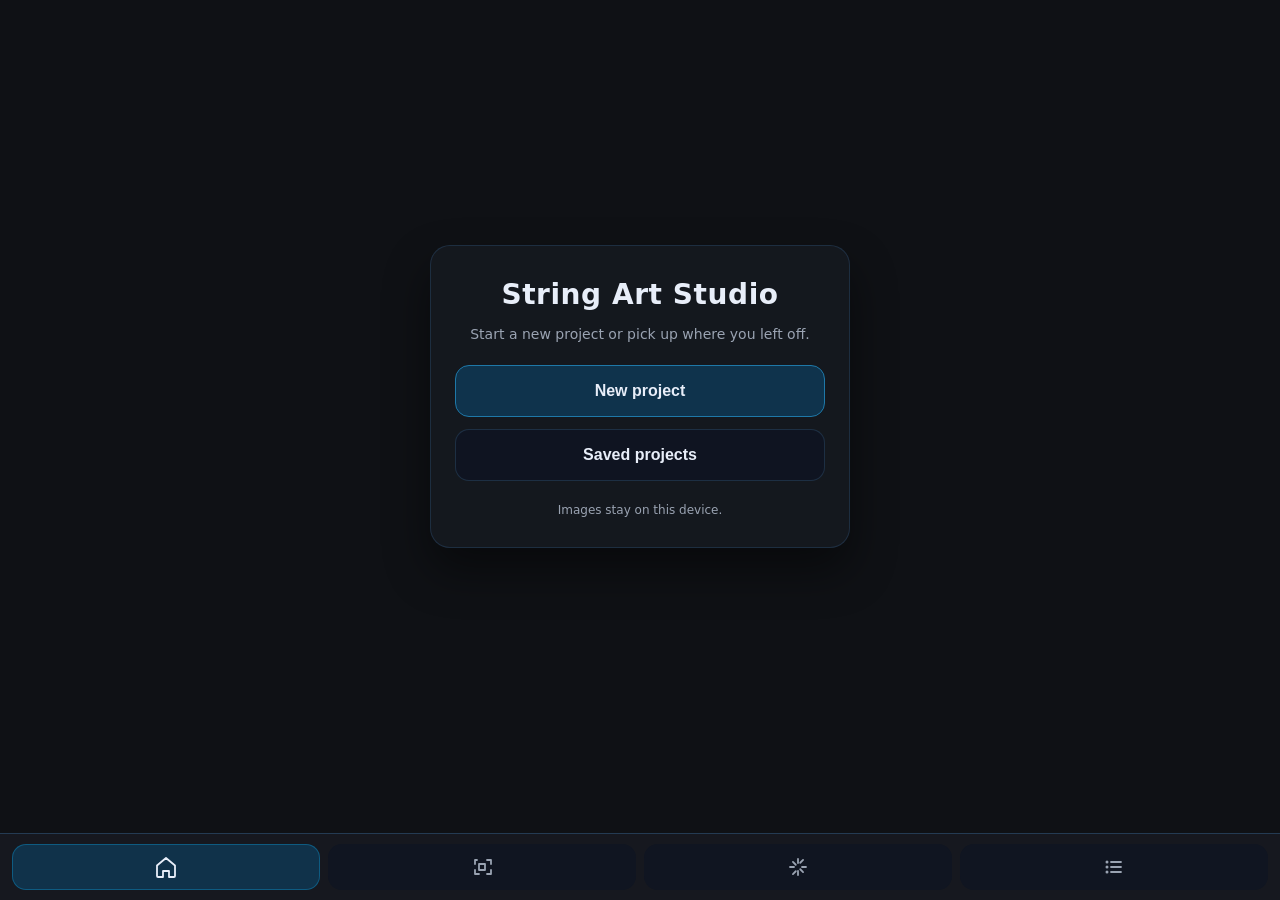
==== commit dc221a89: "Align saved project progress with viewer" ====
--- a/index.html
+++ b/index.html
@@ -10,14 +10,35 @@
 <body>
 <main id="app">
   <section id="screen-1" class="screen" role="region" aria-label="Home">
-    <div class="panel">
-      <h2>New project</h2>
-      <input id="e1-file" type="file" accept="image/*"/>
-      <div class="hint">Pick an image to start.</div>
-    </div>
-    <div class="panel">
-      <h2>My projects</h2>
-      <ul id="project-list" class="list"></ul>
+    <div class="e1-stage">
+      <div id="e1-home" class="e1-home">
+        <div class="e1-home-heading">
+          <h1 class="e1-title">String Art Studio</h1>
+          <p class="e1-subtitle">Start a new project or pick up where you left off.</p>
+        </div>
+        <div class="e1-actions">
+          <button id="e1-start" class="primary" type="button">New project</button>
+          <button id="e1-open" type="button">Saved projects</button>
+        </div>
+        <div class="e1-hint">Images stay on this device.</div>
+      </div>
+
+      <div id="e1-projects" class="e1-projects" hidden>
+        <header class="e1-projects-header">
+          <h2 class="e1-projects-title">Saved projects</h2>
+          <button id="e1-back" class="e1-back-btn" type="button">
+            <svg aria-hidden="true" viewBox="0 0 24 24" focusable="false">
+              <path d="m8 5 8 7-8 7" fill="none" stroke="currentColor" stroke-width="2" stroke-linecap="round" stroke-linejoin="round"/>
+            </svg>
+            <span class="sr-only">Back to home</span>
+          </button>
+        </header>
+        <div class="e1-projects-body">
+          <ul id="project-list" class="project-cards" aria-label="Saved projects"></ul>
+          <div id="project-list-empty" class="project-list-empty" hidden>No saved projects yet. Generate and save one from the viewer to see it here.</div>
+        </div>
+      </div>
+      <input id="e1-file" type="file" accept="image/*" hidden/>
     </div>
   </section>
 
--- a/css/app.css
+++ b/css/app.css
@@ -27,6 +27,57 @@
 .meter>i{display:block;height:100%;width:0%;background:linear-gradient(90deg,var(--brand),var(--accent))}
 .hint{color:var(--muted);font-size:12px}
 .tiny{color:var(--muted);font-size:12px}
+
+/* E1 */
+#screen-1{min-height:100vh;padding:32px 16px 140px}
+#screen-1.active{display:flex;align-items:center;justify-content:center}
+#screen-1 .e1-stage{width:100%;max-width:520px;position:relative;display:flex;align-items:center;justify-content:center}
+#screen-1 .e1-home{display:flex;flex-direction:column;align-items:center;justify-content:center;gap:20px;text-align:center;padding:28px 24px;background:color-mix(in srgb, var(--panel) 82%, transparent);border:1px solid color-mix(in srgb, var(--ring) 65%, transparent);border-radius:20px;box-shadow:0 22px 46px rgba(0,0,0,.45);min-width:min(100%,420px)}
+#screen-1 .e1-home.is-hidden{visibility:hidden;pointer-events:none}
+#screen-1 .e1-home-heading{display:flex;flex-direction:column;gap:8px}
+#screen-1 .e1-title{margin:0;font-size:28px;font-weight:700;letter-spacing:.02em}
+#screen-1 .e1-subtitle{margin:0;color:var(--muted);font-size:14px}
+#screen-1 .e1-actions{display:flex;flex-direction:column;gap:12px;width:100%}
+#screen-1 .e1-actions button{width:100%;padding:16px 18px;border-radius:14px;font-size:16px}
+#screen-1 .e1-actions button:not(.primary){background:color-mix(in srgb, #101522 92%, transparent);border:1px solid color-mix(in srgb, var(--ring) 70%, transparent);color:var(--text)}
+#screen-1 .e1-hint{color:var(--muted);font-size:12px}
+#screen-1 .e1-projects{position:absolute;inset:0;display:flex;flex-direction:column;background:color-mix(in srgb, var(--panel) 90%, transparent);border:1px solid color-mix(in srgb, var(--ring) 65%, transparent);border-radius:20px;box-shadow:0 24px 54px rgba(0,0,0,.48);padding:24px}
+#screen-1 .e1-projects[hidden]{display:none}
+#screen-1 .e1-projects-header{display:flex;align-items:center;justify-content:space-between;gap:16px;margin-bottom:12px}
+#screen-1 .e1-projects-title{margin:0;font-size:22px;font-weight:700}
+#screen-1 .e1-back-btn{display:inline-flex;align-items:center;justify-content:center;width:42px;height:42px;border-radius:12px;padding:0;background:color-mix(in srgb, #101522 88%, transparent);border:1px solid color-mix(in srgb, var(--ring) 70%, transparent);color:var(--text);transition:color .18s ease, border-color .18s ease, background-color .18s ease}
+#screen-1 .e1-back-btn svg{width:22px;height:22px;transform:scaleX(-1)}
+#screen-1 .e1-back-btn:hover,#screen-1 .e1-back-btn:focus-visible{color:var(--brand);border-color:color-mix(in srgb, var(--brand) 45%, transparent);outline:none}
+#screen-1 .e1-projects-body{flex:1;min-height:0;overflow-y:auto;padding-right:4px;margin-right:-4px}
+#screen-1 .project-cards{list-style:none;margin:0;padding:0;display:flex;flex-direction:column;gap:12px}
+#screen-1 .project-card{display:flex;align-items:center;gap:12px;border-radius:16px;background:color-mix(in srgb, #101522 94%, transparent);border:1px solid color-mix(in srgb, var(--ring) 65%, transparent);padding:12px 14px;box-shadow:0 10px 24px rgba(0,0,0,.35)}
+#screen-1 .project-card-main{flex:1;display:flex;align-items:center;gap:12px;border:none;background:none;color:inherit;padding:0;text-align:left;cursor:pointer}
+#screen-1 .project-card-main:focus-visible{outline:2px solid var(--brand);outline-offset:4px;border-radius:14px}
+#screen-1 .project-card-thumb{width:64px;height:64px;border-radius:50%;overflow:hidden;background:color-mix(in srgb, #0f1320 92%, transparent);display:flex;align-items:center;justify-content:center;flex-shrink:0;position:relative}
+#screen-1 .project-card-thumb img{width:100%;height:100%;object-fit:cover;display:block}
+#screen-1 .project-card-info{display:flex;flex-direction:column;gap:4px;min-width:0}
+#screen-1 .project-card-name{font-weight:600;font-size:16px;line-height:1.2;white-space:nowrap;overflow:hidden;text-overflow:ellipsis}
+#screen-1 .project-card-meta{font-size:13px;color:var(--muted)}
+#screen-1 .project-card-menu{position:relative;display:flex;align-items:center;justify-content:center}
+#screen-1 .project-card-menu-btn{width:40px;height:40px;border-radius:12px;padding:0;display:inline-flex;align-items:center;justify-content:center;background:color-mix(in srgb, #101522 88%, transparent);border:1px solid transparent;color:var(--muted);cursor:pointer;transition:color .18s ease, background-color .18s ease, border-color .18s ease}
+#screen-1 .project-card-menu-btn svg{width:20px;height:20px}
+#screen-1 .project-card-menu.is-open .project-card-menu-btn,#screen-1 .project-card-menu-btn:hover,#screen-1 .project-card-menu-btn:focus-visible{color:var(--text);border-color:color-mix(in srgb, var(--brand) 45%, transparent);outline:none}
+#screen-1 .project-card-menu-list{position:absolute;top:calc(100% + 6px);right:0;min-width:184px;display:flex;flex-direction:column;gap:4px;padding:6px;border-radius:14px;background:color-mix(in srgb, #0f1320 96%, transparent);border:1px solid color-mix(in srgb, var(--ring) 75%, transparent);box-shadow:0 20px 46px rgba(0,0,0,.5);opacity:0;visibility:hidden;transform:translateY(-6px);transition:opacity .16s ease, transform .16s ease, visibility .16s ease;z-index:30}
+#screen-1 .project-card-menu.is-open .project-card-menu-list{opacity:1;visibility:visible;transform:translateY(0)}
+#screen-1 .project-card-menu-list button{width:100%;text-align:left;padding:10px 12px;border-radius:10px;border:1px solid transparent;background:color-mix(in srgb, #131a2a 90%, transparent);color:var(--text);font-weight:600;cursor:pointer}
+#screen-1 .project-card-menu-list button:hover,#screen-1 .project-card-menu-list button:focus-visible{background:color-mix(in srgb, var(--brand) 25%, #131a2a 75%);border-color:color-mix(in srgb, var(--brand) 45%, transparent);outline:none}
+#screen-1 .project-card-menu-list button.is-danger{color:color-mix(in srgb, #fda4af 80%, var(--text) 20%)}
+#screen-1 .project-card-menu-list button.is-danger:hover,#screen-1 .project-card-menu-list button.is-danger:focus-visible{background:color-mix(in srgb, #7a2a2a 40%, #131a2a 60%);border-color:color-mix(in srgb, #ef4444 45%, transparent)}
+#screen-1 .project-list-empty{margin-top:40px;text-align:center;color:var(--muted);font-size:13px}
+
+@media(max-width:600px){
+  #screen-1{padding:24px 12px 130px}
+  #screen-1 .e1-home{padding:24px 20px}
+  #screen-1 .e1-projects{padding:20px 16px}
+  #screen-1 .project-card{flex-direction:column;align-items:flex-start}
+  #screen-1 .project-card-main{width:100%}
+  #screen-1 .project-card-menu{align-self:flex-end}
+}
 
 /* Sabit alt sekme çubuğu */
 .app-nav{position:fixed;bottom:0;left:0;right:0;z-index:10;display:flex;gap:8px;justify-content:space-around;padding:10px 12px calc(10px + env(safe-area-inset-bottom,0));background-color:color-mix(in srgb, var(--panel) 92%, transparent);backdrop-filter:blur(12px);border-top:1px solid var(--ring)}
